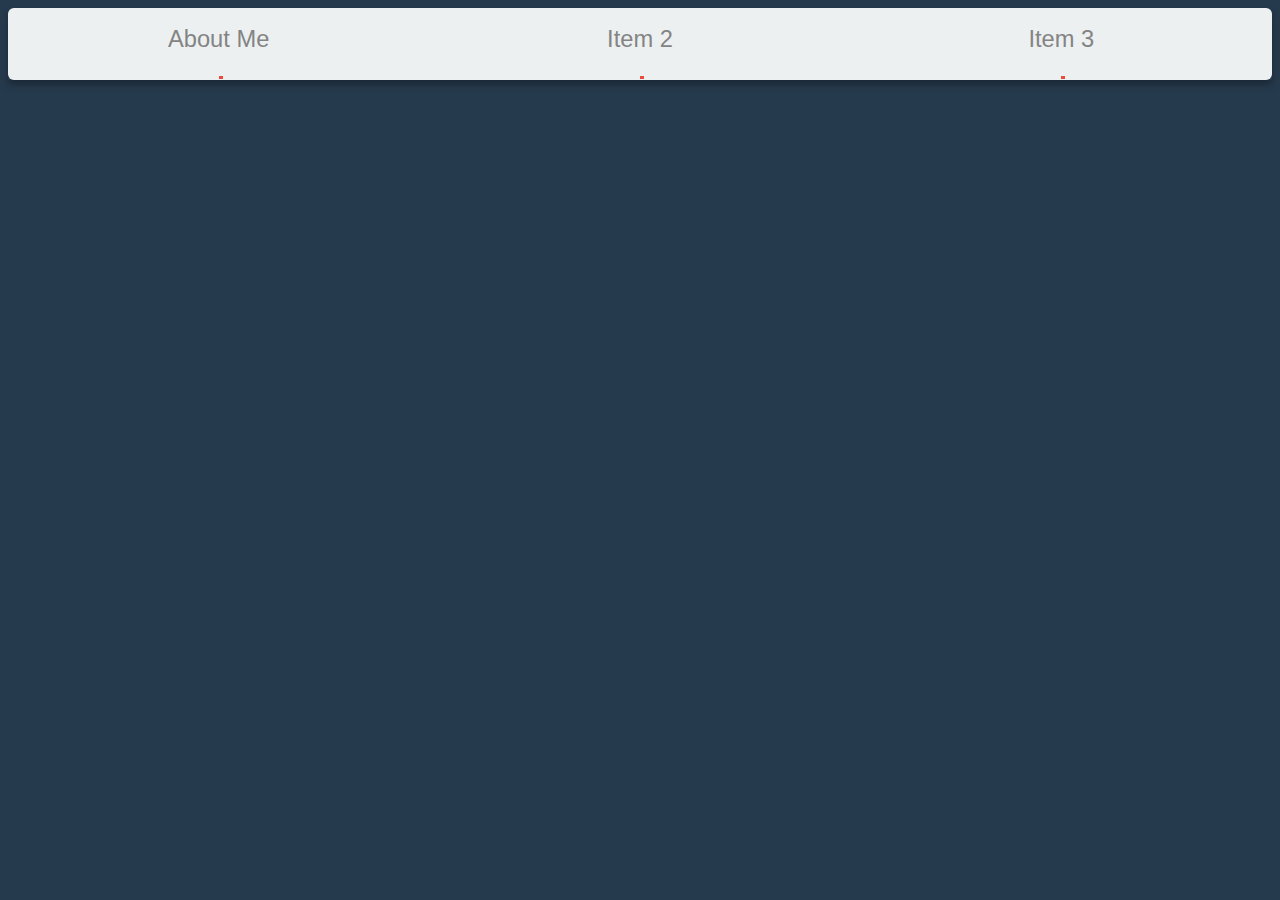
==== index.html @ 47b16cc7 "Elliot H 11/20" ====
<!DOCTYPE html>
<html lang="en">
    <head>
        <title>My Page</title>
        <link rel="stylesheet" type="text/css" href="scripts/style.css" />
        <script src="https://ajax.googleapis.com/ajax/libs/jquery/3.6.0/jquery.min.js"></script>
    </head>
    <body>
        <div class="nav-bar">
            <div class="nav-item" id="nav-start">
                <span class="nav-text">About Me</span>
                <div class="select-bar"></div>
            </div>
            <div class="nav-item">
                 <span class="nav-text">Item 2</span>
                 <div class="select-bar"></div>
            </div>
            <div class="nav-item" id="nav-end">
                 <span class="nav-text">Item 3</span>
                 <div class="select-bar"></div>
            </div>
        </div>

        <script src="/scripts/nav-bar.js"></script>
    </body>
</html>
---- scripts/style.css ----
body {
    background-color: #263a4d;
}

.nav-bar{
    display: flex;
    height: 8vh;
    flex-direction: row;
    box-shadow: 0 5px 7px rgba(0, 0, 0, 0.3);
    text-align:center;
}

.nav-item{
    width: 100%;
    background-color: #ecf0f1;
    margin: 0px;
    text-align: center;
    transform-origin:center center;
    position: relative;
}

.nav-text {
    color: #848484;
    font: normal 100 0px "Verdana", sans-serif;
    text-align: center;
    bottom: 0;
    position: relative;
    transform-origin: center center;
    top: 25%;
    bottom: 75%;
}

#nav-start {
    border-bottom-left-radius: 6px;
    border-top-left-radius: 6px;
}

#nav-end {
    border-bottom-right-radius: 6px;
    border-top-right-radius: 6px;
}

.select-bar {
    background-color: #e74c3c;
    height: 4px;
    width: 4px;
    position:absolute;
    top: 94%;
    transform-origin:center center;
    left: 50%;
    right: 50%;
}
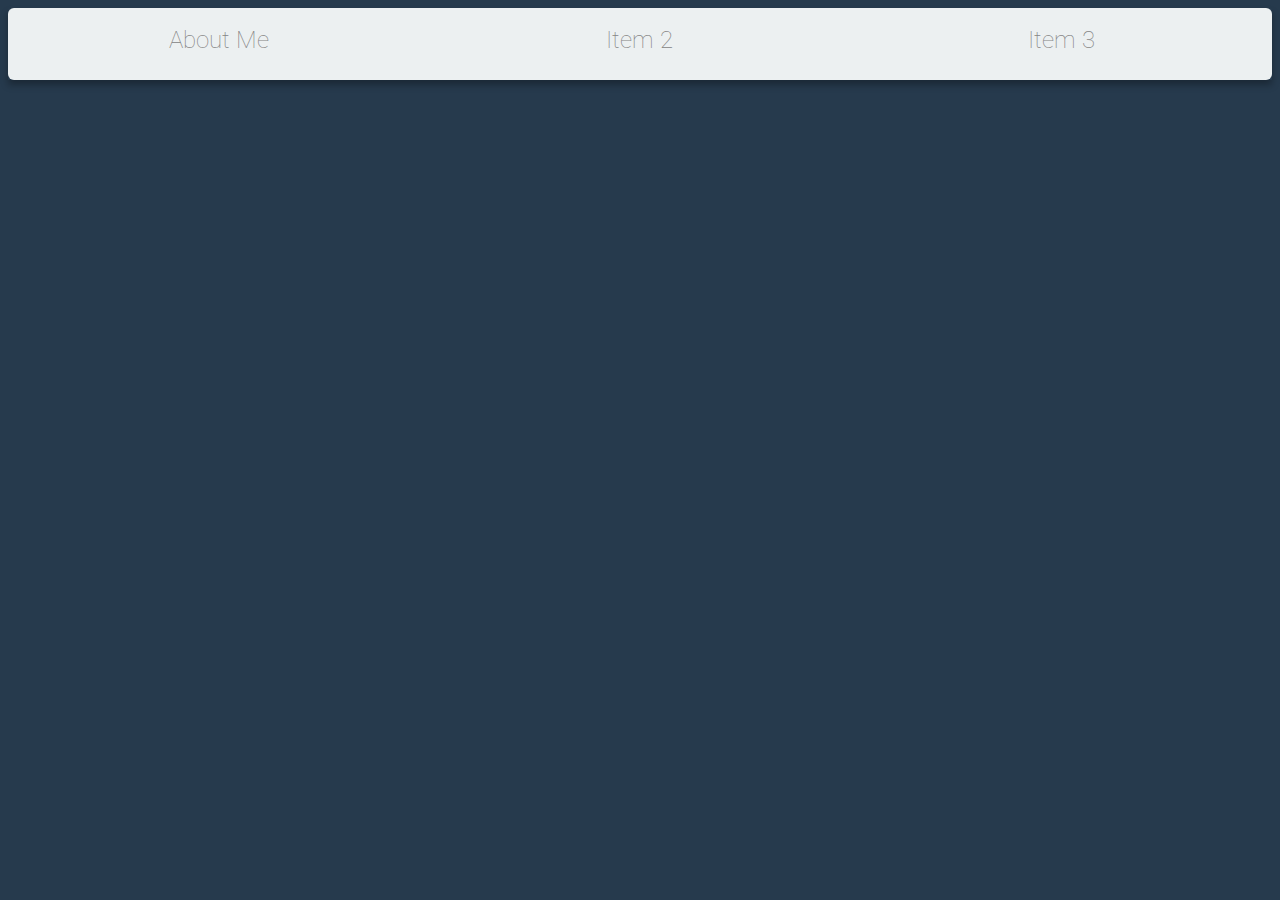
==== commit d34eb2e2: "Elliot H 11/20 2" ====
--- a/index.html
+++ b/index.html
@@ -2,6 +2,9 @@
 <html lang="en">
     <head>
         <title>My Page</title>
+        
+        <link rel="stylesheet" href="https://use.fontawesome.com/releases/v5.8.1/css/all.css">
+        <link rel="stylesheet" href="https://fonts.googleapis.com/css?family=Roboto:300">
         <link rel="stylesheet" type="text/css" href="scripts/style.css" />
         <script src="https://ajax.googleapis.com/ajax/libs/jquery/3.6.0/jquery.min.js"></script>
     </head>
--- a/scripts/style.css
+++ b/scripts/style.css
@@ -21,7 +21,7 @@
 
 .nav-text {
     color: #848484;
-    font: normal 100 0px "Verdana", sans-serif;
+    font: normal 100 0px "Roboto", sans-serif;
     text-align: center;
     bottom: 0;
     position: relative;
@@ -45,7 +45,7 @@
     height: 4px;
     width: 4px;
     position:absolute;
-    top: 94%;
+    top: 96%;
     transform-origin:center center;
     left: 50%;
     right: 50%;
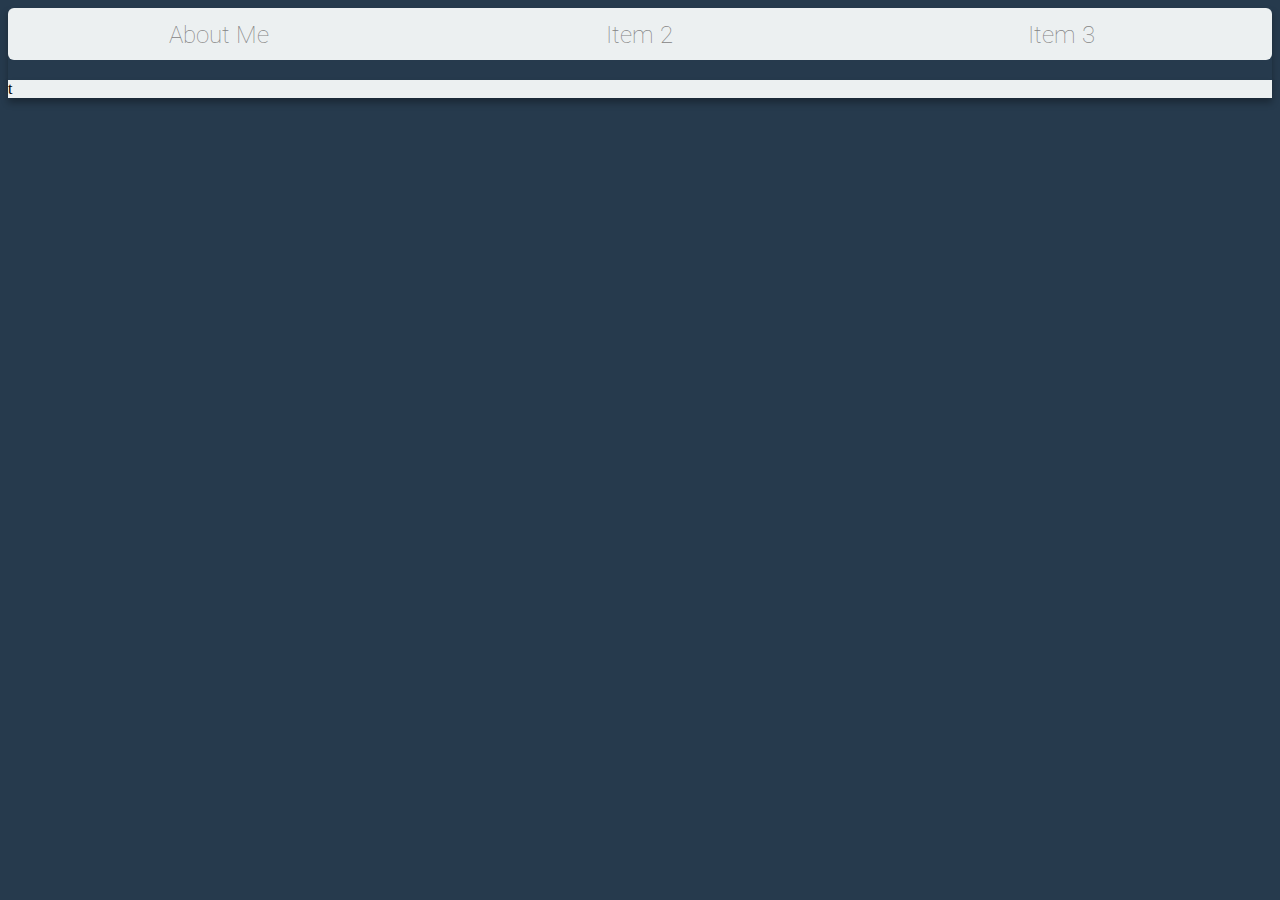
==== commit 506d5b76: "Elliot H 11/23" ====
--- a/index.html
+++ b/index.html
@@ -24,6 +24,10 @@
             </div>
         </div>
 
+        <div class="text-background">
+            t
+        </div>
+
         <script src="/scripts/nav-bar.js"></script>
     </body>
 </html>--- a/scripts/style.css
+++ b/scripts/style.css
@@ -1,8 +1,12 @@
+:root { /*vars*/
+    --select-bar-factor: 20;
+}
+
 body {
     background-color: #263a4d;
 }
 
-.nav-bar{
+.nav-bar{ /*entire bar*/
     display: flex;
     height: 8vh;
     flex-direction: row;
@@ -10,16 +14,16 @@
     text-align:center;
 }
 
-.nav-item{
+.nav-item{ /*individual items*/
     width: 100%;
     background-color: #ecf0f1;
     margin: 0px;
-    text-align: center;
     transform-origin:center center;
     position: relative;
+    margin-bottom: 20px;
 }
 
-.nav-text {
+.nav-text { /* text in each individual item*/
     color: #848484;
     font: normal 100 0px "Roboto", sans-serif;
     text-align: center;
@@ -30,7 +34,8 @@
     bottom: 75%;
 }
 
-#nav-start {
+
+#nav-start { /* rounded edges for navbar*/
     border-bottom-left-radius: 6px;
     border-top-left-radius: 6px;
 }
@@ -40,13 +45,26 @@
     border-top-right-radius: 6px;
 }
 
-.select-bar {
+.select-bar { /*selection bar, base properties*/
     background-color: #e74c3c;
-    height: 4px;
+    position:absolute;
     width: 4px;
-    position:absolute;
-    top: 96%;
+    top: 93%;
     transform-origin:center center;
     left: 50%;
     right: 50%;
+    visibility: hidden;
+    transition: all 0.4s ease-in-out;
 }
+
+.nav-item:hover .select-bar { /*scale select bar when hovered*/
+    visibility: visible;
+    transform: scaleX(var(--select-bar-factor));
+}
+
+.text-background {
+    display: flex;
+    flex-direction: row;
+    box-shadow: 0 5px 7px rgba(0, 0, 0, 0.3);
+    background-color: #ecf0f1;
+}
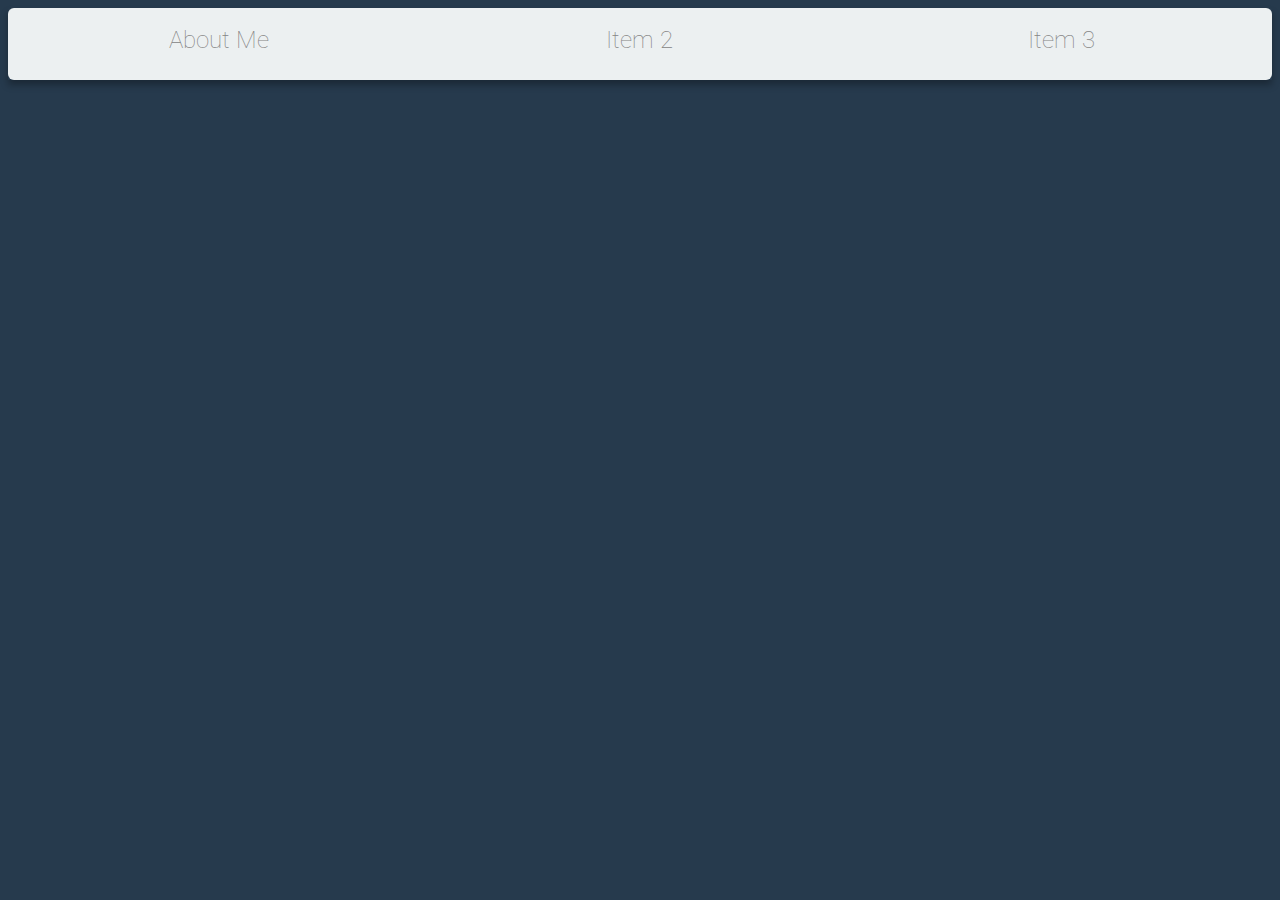
==== commit 246aff25: "t" ====
--- a/index.html
+++ b/index.html
@@ -24,10 +24,6 @@
             </div>
         </div>
 
-        <div class="text-background">
-            t
-        </div>
-
         <script src="/scripts/nav-bar.js"></script>
     </body>
 </html>--- a/scripts/style.css
+++ b/scripts/style.css
@@ -20,7 +20,6 @@
     margin: 0px;
     transform-origin:center center;
     position: relative;
-    margin-bottom: 20px;
 }
 
 .nav-text { /* text in each individual item*/
@@ -62,9 +61,9 @@
     transform: scaleX(var(--select-bar-factor));
 }
 
-.text-background {
+/* .text-background {
     display: flex;
     flex-direction: row;
     box-shadow: 0 5px 7px rgba(0, 0, 0, 0.3);
     background-color: #ecf0f1;
-}
+} */
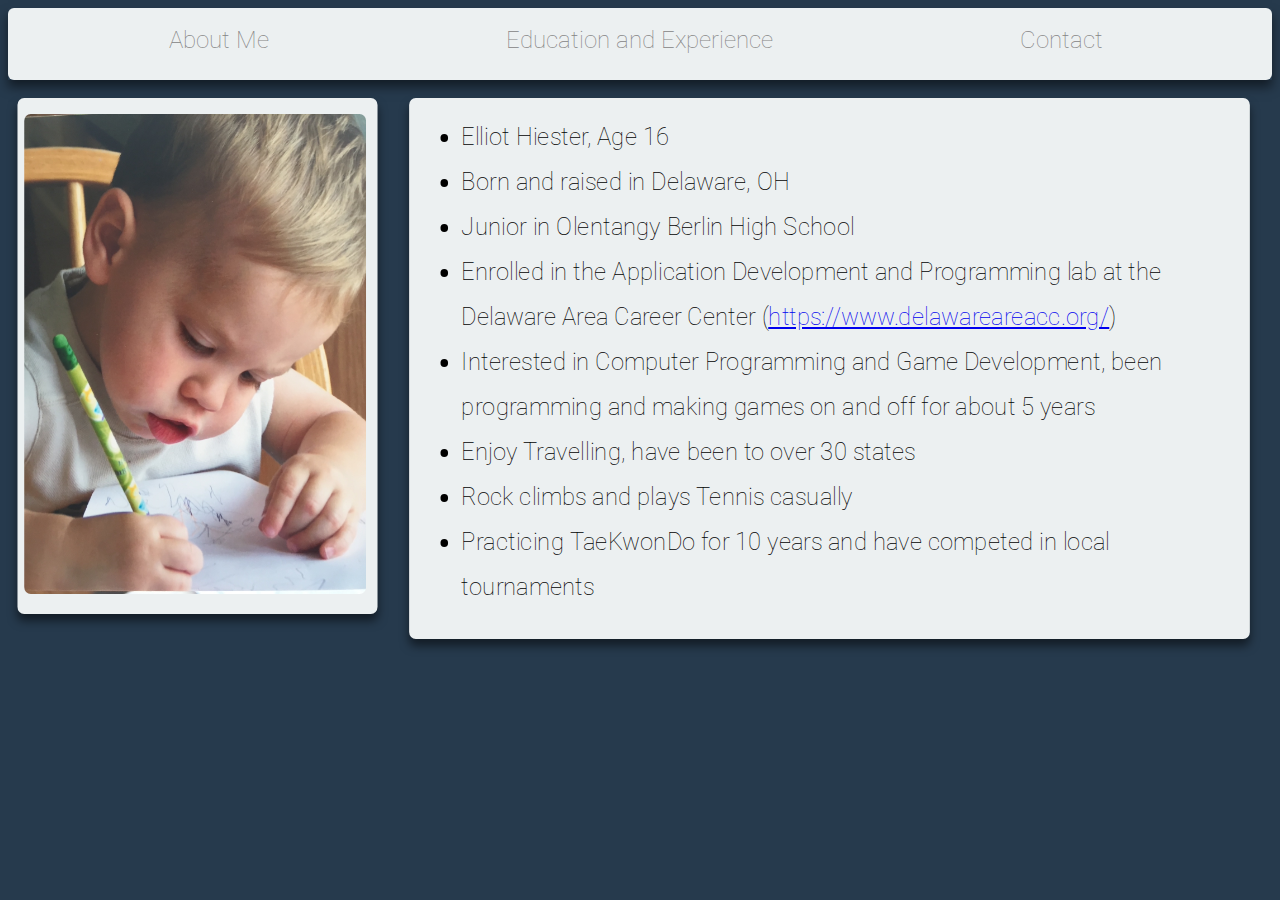
==== commit b14da72d: "Elliot H 11/26" ====
--- a/index.html
+++ b/index.html
@@ -9,18 +9,42 @@
         <script src="https://ajax.googleapis.com/ajax/libs/jquery/3.6.0/jquery.min.js"></script>
     </head>
     <body>
+        <!-- nav-bar start -->
         <div class="nav-bar">
             <div class="nav-item" id="nav-start">
                 <span class="nav-text">About Me</span>
                 <div class="select-bar"></div>
             </div>
-            <div class="nav-item">
-                 <span class="nav-text">Item 2</span>
+            <div class="nav-item" id="nav-2">
+                 <span class="nav-text">Education and Experience</span>
                  <div class="select-bar"></div>
             </div>
             <div class="nav-item" id="nav-end">
-                 <span class="nav-text">Item 3</span>
+                 <span class="nav-text">Contact</span>
                  <div class="select-bar"></div>
+            </div>
+        </div>
+        <!-- nav-bar end -->
+        <br>
+        <div id="main-flex-container">
+            <div class="img-background">
+                <p>
+                    <img src="/images/IMG_2559.JPG" id="baby-image" alt="Me as a toddler"> 
+                </p>
+            </div>
+            <div class="main-text-background">
+                <p>
+                    <ul class="main-text">
+                        <li>Elliot Hiester, Age 16</li>
+                        <li>Born and raised in Delaware, OH</li>
+                        <li>Junior in Olentangy Berlin High School</li>
+                        <li>Enrolled in the Application Development and Programming lab at the Delaware Area Career Center (<a href="https://www.delawareareacc.org/">https://www.delawareareacc.org/</a>)</li>
+                        <li>Interested in Computer Programming and Game Development, been programming and making games on and off for about 5 years</li>
+                        <li>Enjoy Travelling, have been to over 30 states</li>
+                        <li>Rock climbs and plays Tennis casually</li>
+                        <li>Practicing TaeKwonDo for 10 years and have competed in local tournaments</li>
+                    </ul>
+                </p>
             </div>
         </div>
 
--- a/scripts/style.css
+++ b/scripts/style.css
@@ -3,15 +3,15 @@
 }
 
 body {
-    background-color: #263a4d;
+    background-color: #263a4d; 
 }
 
 .nav-bar{ /*entire bar*/
     display: flex;
     height: 8vh;
     flex-direction: row;
-    box-shadow: 0 5px 7px rgba(0, 0, 0, 0.3);
-    text-align:center;
+    box-shadow: 0 7px 10px rgba(0, 0, 0, 0.5);
+    text-align: center;
 }
 
 .nav-item{ /*individual items*/
@@ -61,9 +61,48 @@
     transform: scaleX(var(--select-bar-factor));
 }
 
-/* .text-background {
+#main-flex-container {
     display: flex;
     flex-direction: row;
-    box-shadow: 0 5px 7px rgba(0, 0, 0, 0.3);
+    justify-content: space-center; 
+}
+
+.main-text-background { /*background for main text block*/
+    position: relative;
+    flex-direction: row;
+    /* height: 86vh;  */
+    height: 100%;
+    width: 70%;
+    box-shadow: 0 7px 10px rgba(0, 0, 0, 0.5);
     background-color: #ecf0f1;
-} */
+    transform: scaleX(0.95); 
+    border-radius: 7px;
+} 
+
+.img-background { /*background for images*/
+    position: relative;
+    flex-direction: row;
+    /* height: 86vh;  */
+    height: 100%;
+    width: 30%;
+    box-shadow: 0 7px 10px rgba(0, 0, 0, 0.5);
+    background-color: #ecf0f1;
+    transform: scaleX(0.95);
+    border-radius: 7px;
+} 
+
+.main-text { /*main text block styles*/
+    font: normal 100 25px "Roboto", sans-serif;
+    position: relative;
+    margin: 15px;
+    margin-bottom: 30px;
+    line-height: 1.8;
+}
+
+img {  /*1224x1632*/
+    margin-left: 7px;
+    margin-right: 7px;
+    max-width: 95%;
+    height: auto;
+    border-radius: 7px;
+}
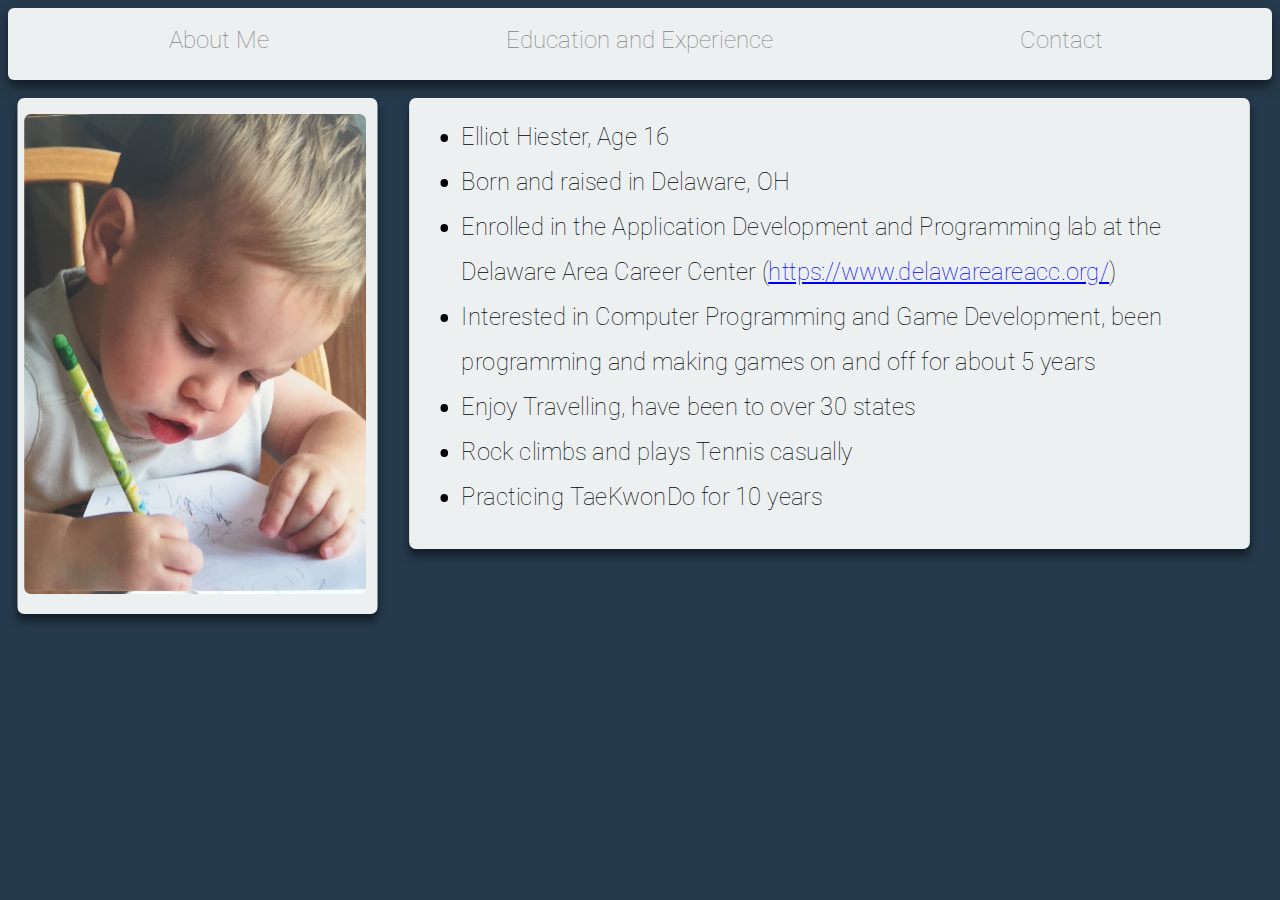
==== commit 104eb674: "Elliot H 11/27" ====
--- a/index.html
+++ b/index.html
@@ -1,7 +1,7 @@
 <!DOCTYPE html>
 <html lang="en">
     <head>
-        <title>My Page</title>
+        <title>Elliot Hiester - About Me</title>
         
         <link rel="stylesheet" href="https://use.fontawesome.com/releases/v5.8.1/css/all.css">
         <link rel="stylesheet" href="https://fonts.googleapis.com/css?family=Roboto:300">
@@ -24,6 +24,7 @@
                  <div class="select-bar"></div>
             </div>
         </div>
+        <div id="contents"></div>
         <!-- nav-bar end -->
         <br>
         <div id="main-flex-container">
@@ -37,12 +38,11 @@
                     <ul class="main-text">
                         <li>Elliot Hiester, Age 16</li>
                         <li>Born and raised in Delaware, OH</li>
-                        <li>Junior in Olentangy Berlin High School</li>
                         <li>Enrolled in the Application Development and Programming lab at the Delaware Area Career Center (<a href="https://www.delawareareacc.org/">https://www.delawareareacc.org/</a>)</li>
                         <li>Interested in Computer Programming and Game Development, been programming and making games on and off for about 5 years</li>
                         <li>Enjoy Travelling, have been to over 30 states</li>
                         <li>Rock climbs and plays Tennis casually</li>
-                        <li>Practicing TaeKwonDo for 10 years and have competed in local tournaments</li>
+                        <li>Practicing TaeKwonDo for 10 years</li>
                     </ul>
                 </p>
             </div>
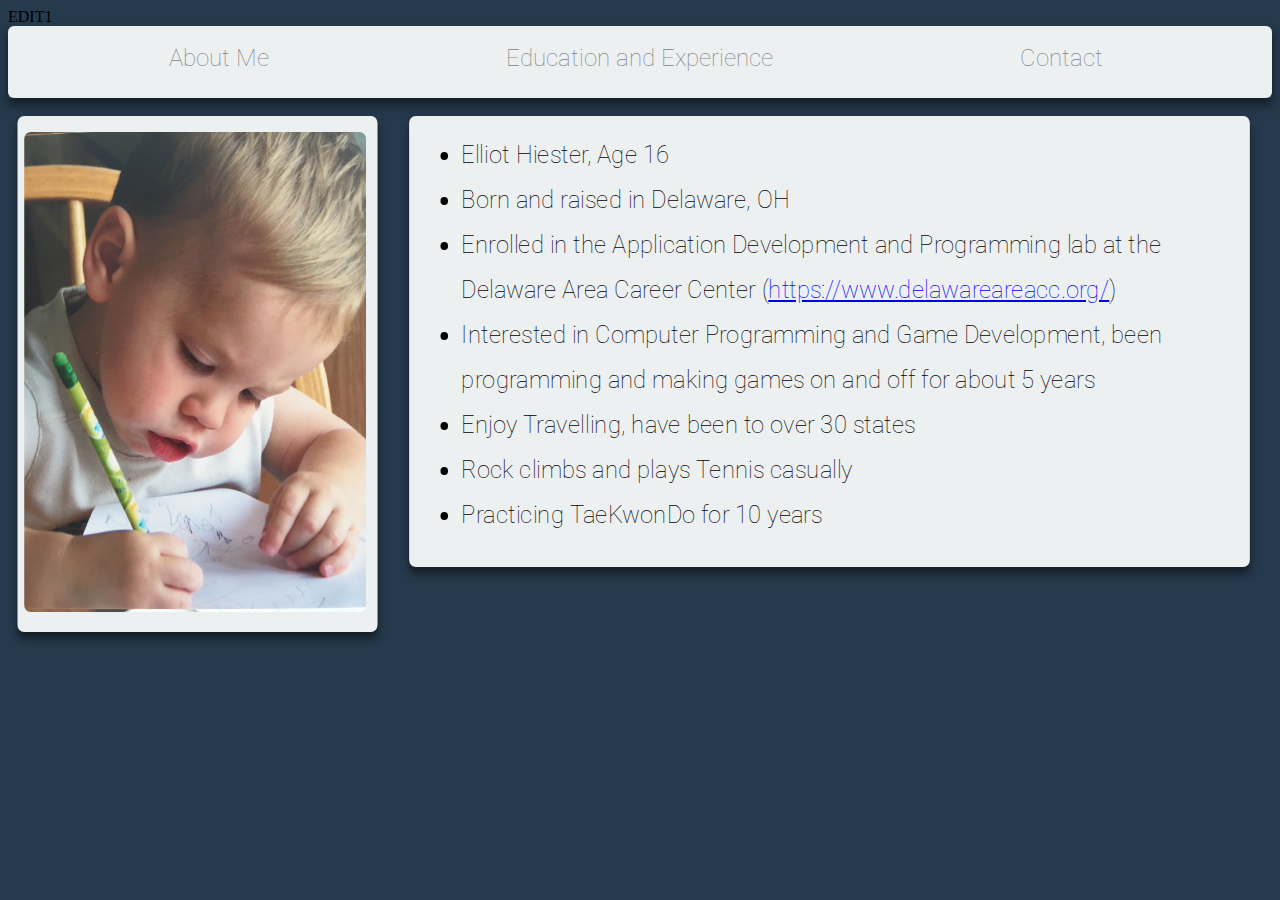
==== commit 87002d7c: "t" ====
--- a/index.html
+++ b/index.html
@@ -9,6 +9,7 @@
         <script src="https://ajax.googleapis.com/ajax/libs/jquery/3.6.0/jquery.min.js"></script>
     </head>
     <body>
+        EDIT1
         <!-- nav-bar start -->
         <div class="nav-bar">
             <div class="nav-item" id="nav-start">
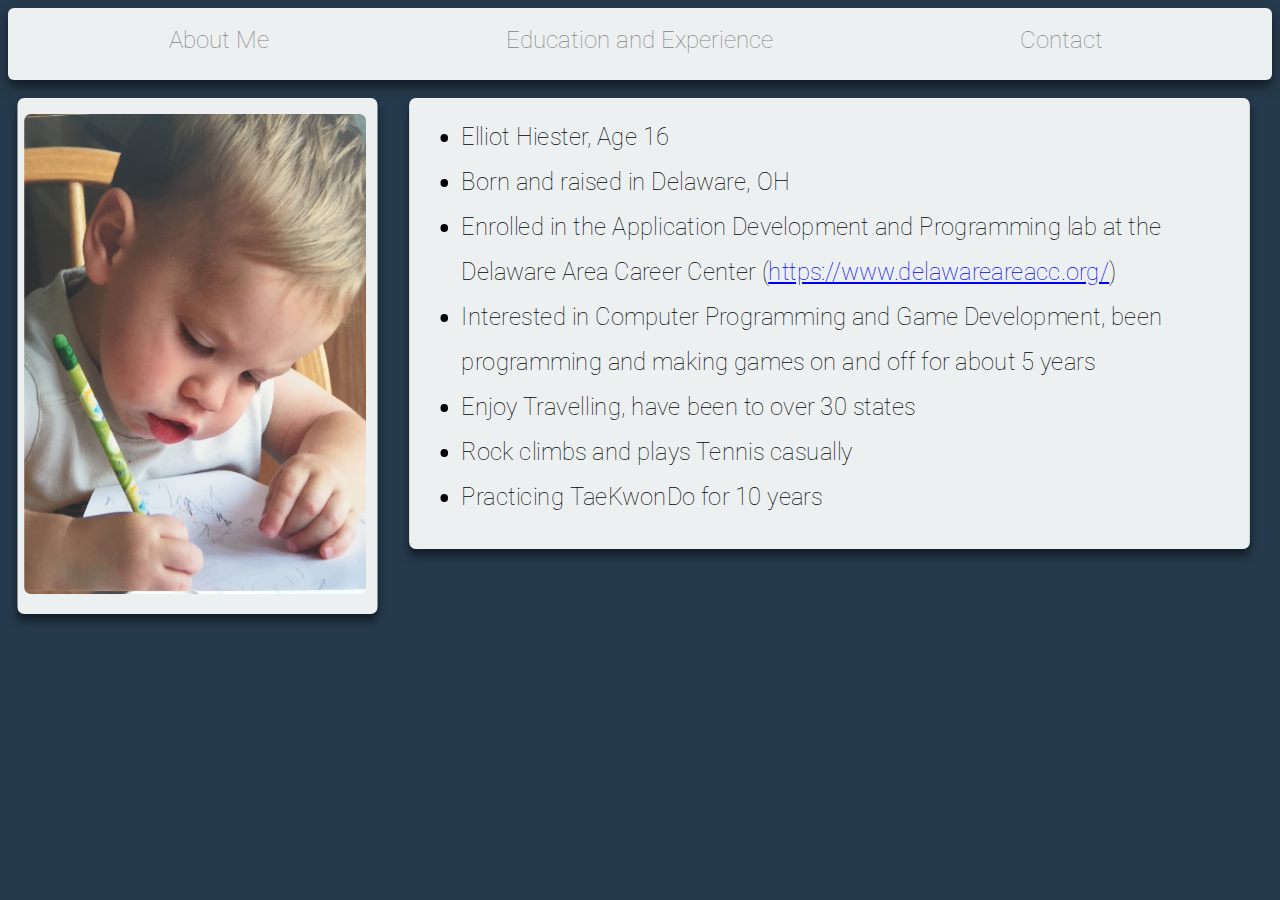
==== commit ddd94584: "t" ====
--- a/index.html
+++ b/index.html
@@ -9,7 +9,6 @@
         <script src="https://ajax.googleapis.com/ajax/libs/jquery/3.6.0/jquery.min.js"></script>
     </head>
     <body>
-        EDIT1
         <!-- nav-bar start -->
         <div class="nav-bar">
             <div class="nav-item" id="nav-start">
